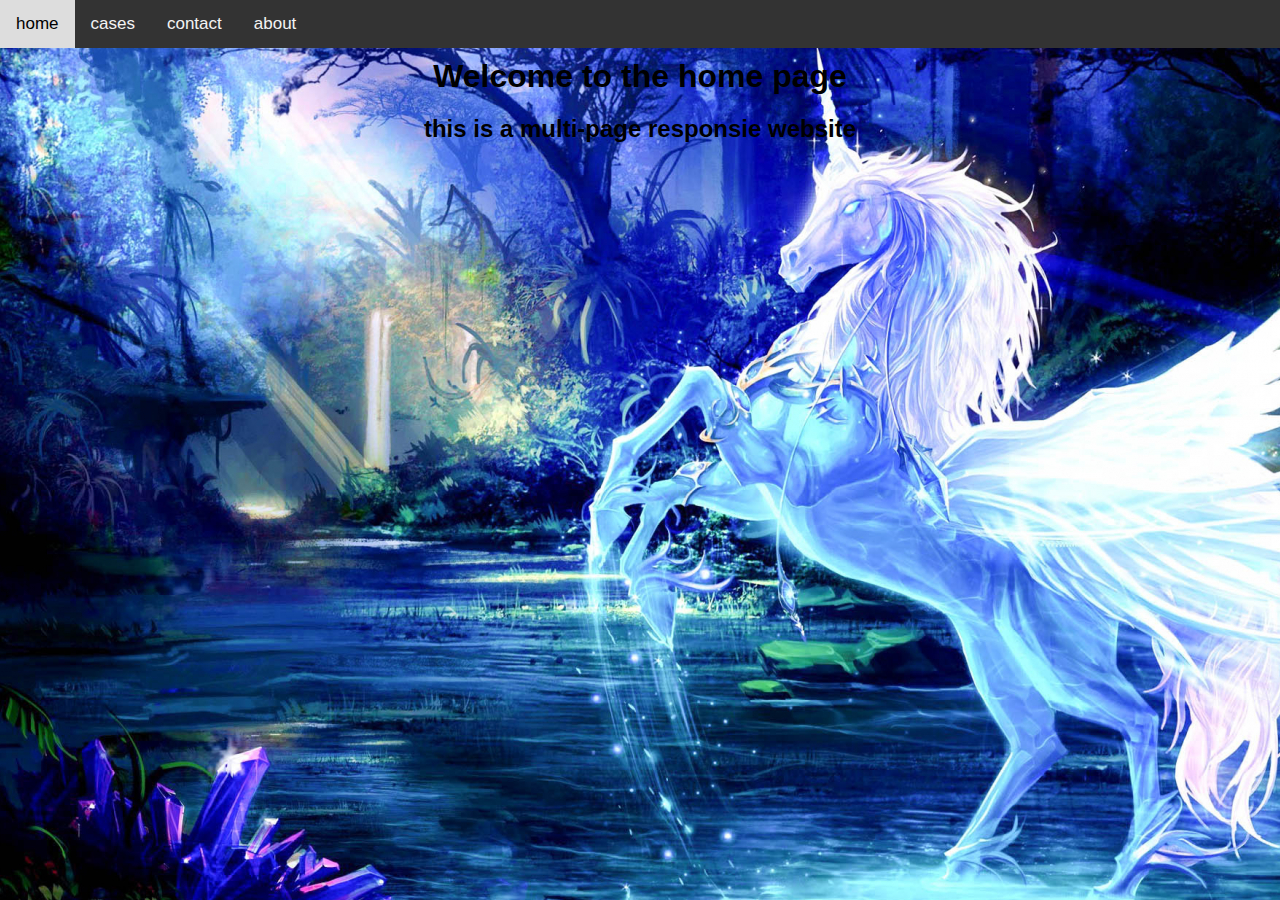
==== index.html @ 109ee100 "Add files via upload" ====
<!DOCTYPE html>
<link rel="stylesheet" href="index.css">
<html>
    <head>
        <meta name="viewport" content="width=device-width, initial-scale=1.0">
        <title>multi responsieWebsite</title>
    </head>
    <body class="backimg1">
            <div class="topnav">
                <a class="active" href="index.html">home</a>
                <a href="cases.html">cases</a>
                <a href="contact.html">contact</a>
                <a href="about.html">about</a>
            </div>

            <h1 class="arial1">Welcome to the home page</h1>
            <h2 class="arial1">this is a multi-page responsie website</h2>
    </body>
</html>
---- index.css ----
table{
    font-size: large;
    font-family: Arial, Helvetica, sans-serif;
    border-collapse: collapse;
    width: 100%;
    padding:10px 10px 10px;
}

td,th{
    border: 1px solid #ddd;
    text-align: left;
    padding: 10px;
}

tr:nth-child(even){
    background-color: #ddd;
}

body{
    font-family: Arial, Helvetica, sans-serif;
    margin: 0;
}

.topnav{
    background-color: #333;
    overflow: hidden;
}

.topnav a{
    float: left;
    color: #f3f3f3;
    text-align: center;
    padding: 14px 16px;
    text-decoration: none;
    font-size: 17px;
}

.topnav a.active{
    background-color: #04aa6d;
    color: white;
}

.topnav a:hover{
    background-color:#ddd ;
    color: black;
}

.arial1{
    color: black;
    margin:auto;
    width: 50%;
    padding: 10px;
    text-align: center;
    font-family: Arial, Helvetica;
}

.backimg1{
    width: 100%;
    height: 100%;
    background: url('1.jpg') no-repeat;
}

body.backimg1{
    width: 100%;
    height: 100%;
    background: url('1.jpg') no-repeat;
}

body.backimg3{
    background-color: #fff
}
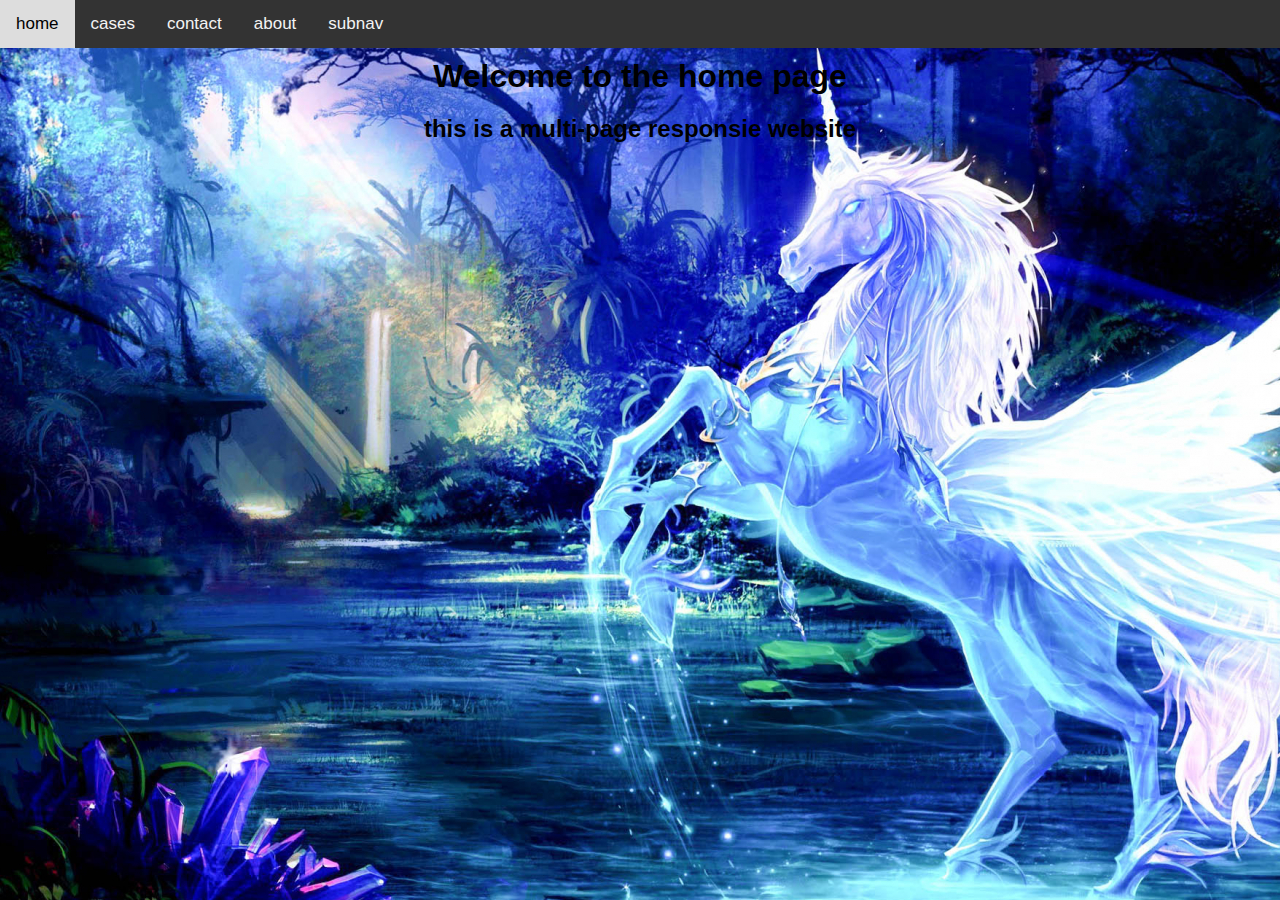
==== commit ae109267: "Add files via upload" ====
--- a/index.html
+++ b/index.html
@@ -1,8 +1,10 @@
 <!DOCTYPE html>
+
+<meta name="viewport" content="width=device-width, initial-scale=1">
 <link rel="stylesheet" href="index.css">
+
 <html>
     <head>
-        <meta name="viewport" content="width=device-width, initial-scale=1.0">
         <title>multi responsieWebsite</title>
     </head>
     <body class="backimg1">
@@ -11,6 +13,8 @@
                 <a href="cases.html">cases</a>
                 <a href="contact.html">contact</a>
                 <a href="about.html">about</a>
+                <a href="subnav.html">subnav</a>
+
             </div>
 
             <h1 class="arial1">Welcome to the home page</h1>
--- a/index.css
+++ b/index.css
@@ -10,6 +10,10 @@
     border: 1px solid #ddd;
     text-align: left;
     padding: 10px;
+}
+
+.table td{
+    text-align: left;    
 }
 
 tr:nth-child(even){
@@ -45,6 +49,7 @@
     color: black;
 }
 
+
 .arial1{
     color: black;
     margin:auto;
@@ -52,12 +57,6 @@
     padding: 10px;
     text-align: center;
     font-family: Arial, Helvetica;
-}
-
-.backimg1{
-    width: 100%;
-    height: 100%;
-    background: url('1.jpg') no-repeat;
 }
 
 body.backimg1{
@@ -68,4 +67,89 @@
 
 body.backimg3{
     background-color: #fff
+}
+
+.bottomnav{
+    margin-left: auto;
+    margin-right: auto;
+    position: fixed;
+    background-color:#333;
+    overflow: hidden;
+    bottom: 10px;
+    width: 50%;
+    height: auto;
+    display:block;
+}
+
+.bottomnav img{
+    margin-left: auto;
+    margin-right: auto;
+    float: right;
+    width: 80px;
+    height: 50px;
+    padding: 10px;
+    display: block;
+}
+
+body {
+    font-family: Arial, Helvetica, sans-serif;
+    margin: 0;
+}
+
+.navbar {
+    overflow: hidden;
+    background-color: #333; 
+}
+
+.navbar a {
+  float: left;
+  font-size: 16px;
+  color: white;
+  text-align: center;
+  padding: 14px 16px;
+  text-decoration: none;
+}
+
+.subnav {
+  float: left;
+  overflow: hidden;
+}
+
+.subnav .subnavbtn {
+  font-size: 16px;  
+  border: none;
+  outline: none;
+  color: white;
+  padding: 14px 16px;
+  background-color: inherit;
+  font-family: inherit;
+  margin: 0;
+}
+
+.navbar a:hover, .subnav:hover .subnavbtn {
+  background-color: red;
+}
+
+.subnav-content {
+  display: none;
+  position: absolute;
+  left: 0;
+  background-color: red;
+  width: 100%;
+  z-index: 1;
+}
+
+.subnav-content a {
+  float: left;
+  color: white;
+  text-decoration: none;
+}
+
+.subnav-content a:hover {
+  background-color: #eee;
+  color: black;
+}
+
+.subnav:hover .subnav-content {
+  display: block;
 }